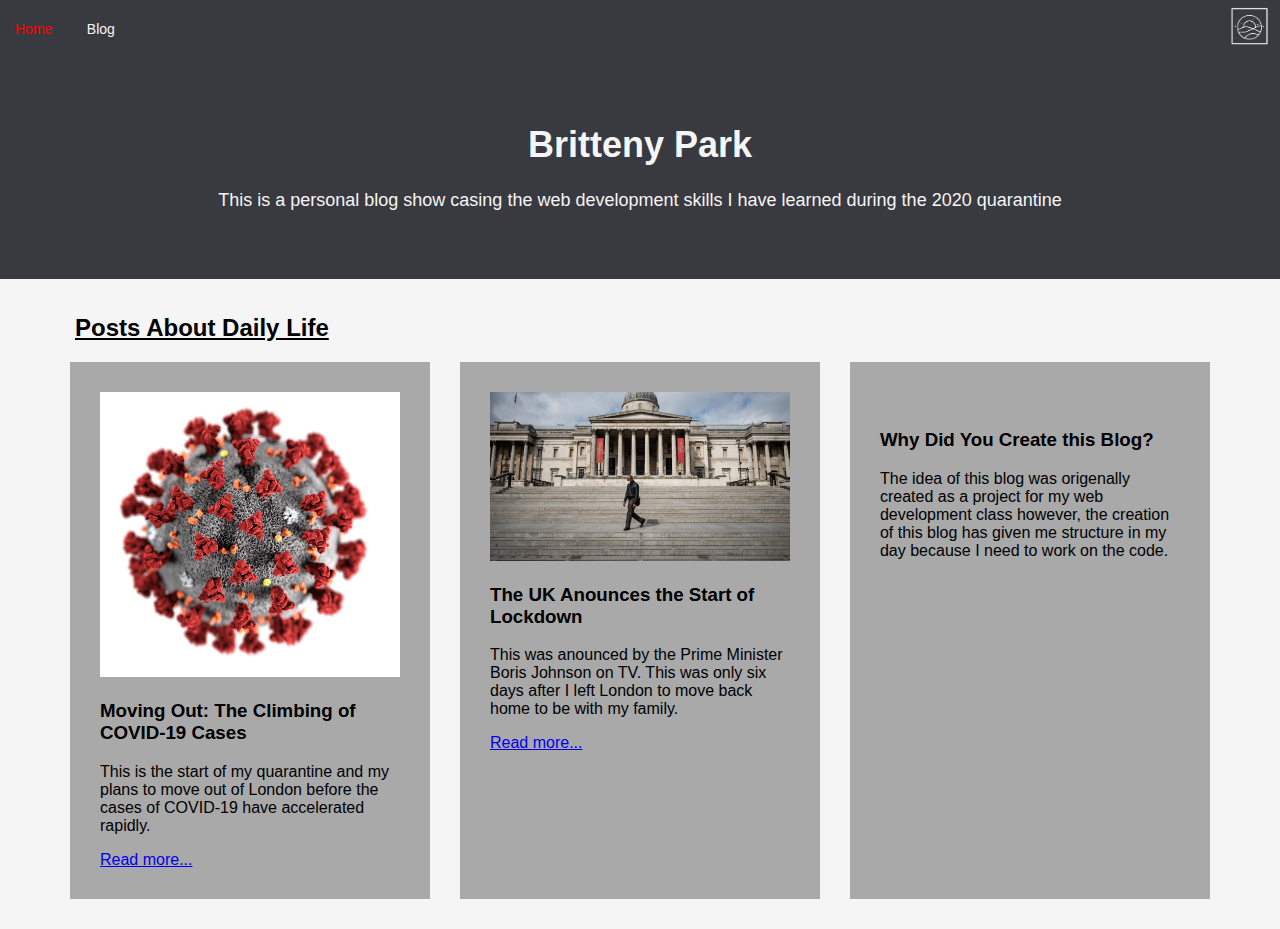
==== index.html @ 2559944c "Initial commit" ====
﻿<!DOCTYPE html>
<html lang="en" xmlns="http://www.w3.org/1999/xhtml">

<head>
    <meta charset="UTF-8">
    <meta name="viewport" content="width=device-width, initial-scale=1.0">
    <meta http-equiv="X-UA-Compatible" content="ie=edge">
    <title>Quarantine Blog</title>
    <link rel="stylesheet" href="main.css"/>
</head>

<body>
    <header>
        <div class="navbar">
            <!-- CHANGE the alt to something more descriptive: what does the logo signify? -->
            <!-- REMOVE the inline width and heigh and add them to your css -->
          <img src="./images/small_white_icon.png" alt="" class="logo">
            <nav>
                <ul>
                    <!-- add a class for active link and style it differently -->
                    <li><a href="index.html"  class="link-active">Home</a></li>
                    <li><a href="blog.html">Blog</a></li>
                    <!--
                    <li><a href="daliy life.html"> Daily Life</a></li>
                    <li><a href="personal development.html"> Personal Development</a></li>
                    <li><a href="profentional development.html"> Profentional Development</a></li>
                    <li><a href="about me.html"> About Me</a></li>
                    -->
                </ul>
            </nav> 
        </div>

        <!-- MOVE to the header -->
        <div class="welcome">
            <h1>Britteny Park</h1>
            <p>This is a personal blog show casing the web development skills I have learned during the 2020 quarantine</p>
        </div>
    </header>

    <main>
        <!-- USE section instead of article and add a class for styling -->
        <section class="blogs">
            <h2>Posts About Daily Life</h2>
            <!-- add a div for Flexbox styles -->

            <!-- USE div instead of article, because this element is only neceessary for styling purposes -->
            <!-- USE the same class of each to style them exactly the same way -->
            <!-- REMOVE the inline width and heigh and add them to your css -->
            <!-- ADD an alt tag for images: how would you describe the image to a blind person? -->
            <div class="day">
                <!-- USE the same class for images to style them exactly the same way -->
                <img class="day-img" src="./images/coronavirus.jpeg" alt="">

                <h3>Moving Out: The Climbing of COVID-19 Cases</h3>

                <p>
                    This is the start of my quarantine and my plans to move out 
                    of London before the cases of COVID-19 have accelerated rapidly.
                </p>

                <!-- ADD a link to the article page -->
                <a href="blog.html">Read more...</a>
            </div>


            <div class="day">
                <img class="day-img" src="./images/trafalgar_lockdown.jpg" alt="">

                <h3>The UK Anounces the Start of Lockdown</h3>

                <p>This was anounced by the Prime Minister Boris Johnson on TV. 
                    This was only six days after I left London to move back 
                    home to be with my family.
                </p>

                <!-- ADD a link to the article page -->
                <a href="blog.html">Read more...</a>
            </div>

            <div class="day">
                <!-- ADD an image for consistency -->
                <img class="day-img" src="https://placehold.it/400x300" alt="">

                <h3>Why Did You Create this Blog?</h3>

                <p>
                    The idea of this blog was origenally created as a project 
                    for my web development class however, the creation of this
                    blog has given me structure in my day because I need to work on the code.
                </p>

                <!-- ADD a link to the article page -->
                <a href="blog.html"Read more...</a>
            </div>
        </section>
    </main>
</body>

</html>
---- main.css ----
﻿/* ADD global reset to help you control your layout
with border-box - padding and borders are included 
in the width of an element, only margins are outside */
*,
*::before,
*::after {
    box-sizing: border-box;
}

body{
    /* font-family: Arial; 
    font-size: 14px; */
    font-family: Arial, Helvetica, sans-serif; /* include fallback fonts */
    font-size: 16px; /* use minimum of 16px for most of the content */
    font-weight: 300; 
    /* margin: 0 auto; */
    margin: 0; /* remove default margin */
    background: whitesmoke;
}

/* ADD relative position to the header element, 
because you can only use fixed positioning inside 
an element with a relative positioning */ 
header {
    position: relative;
}

.navbar {
    /* width: 50px;
    margin: 0 auto; 
    overflow: hidden; */
    position: fixed;
    top: 0; 
    width: 100%; 
    background: #393940; 
    z-index: 3; /* ADD to make sure the fixed navbar is the topmost element */
    padding: 6px 0 2px 0; /* ADD a bit of padding to the top and bottom */ 
}

.logo {
    float: right; 
    margin: 0;
    padding-right: 10px;
    width: 50px; /* add width here instead of inline */
}

/* target navbar class instead of the header element */ 
.navbar::after {
    content: '';
    display: table;
    clear: both;
}

/* add navbar class to these css selectors 
so that the styles only apply to the nav, 
ul and li elements inside the navbar class */

/* You may have other nav, ul or li elements 
on your site that you want to style differently */
.navbar nav {
    float: left;
}

.navbar nav ul {
    margin: 0;
    padding: 0;
    list-style: none;
}

.navbar nav li {
    display: inline-block;
    /* padding: 15px; */
}

.navbar nav a {
    display: block; /* make the link a block level element to add padding */
    padding: 15px; /* target the link instead of the list element - makes the clickable area bigger */
    color: whitesmoke;
    text-decoration: none;
    font-size: 14px;
}
.navbar nav a.link-active {
    /* ADD a style for an active link - maybe a different colour? */
    color: red;
}

.navbar nav a:hover,
.navbar nav a:active {
    /* ADD a hover and active state for links - maybe a different colour? */
    color: red;
}


.welcome {
    margin-top: 50px;
    padding: 50px;
    text-align: center;
    font-size: large;
    background: #393940;
    color: whitesmoke; 
}

/* ADD Flexbox styles to make your content responsive */
.blogs {
    display: flex;
    flex-wrap: wrap;
    max-width: 1200px; /* ADD maximum width for your content */
    margin: 0 auto; /* center the content on large screens */
}

/* add blogs class to this css selector, because you may have
other h2 elements that you want to style differently */
.blogs h2 {
    margin-top: 15px;
    padding-top: 20px;
    margin-left: 15px;
    padding-left: 20px;
    text-decoration: underline;
    width: 100%; /* for Flexbox - header will always be full width */
    /* font-size: 16px; */
    /* font-family: Arial; not needed as you have already set up Arial as your global font */
}

/*
.day1 {
    margin-bottom: 30px;
    margin-left: 30px;
    margin-right: 30px;
    padding: 30px;
    float: left;
    width: 40%;
    background-color: darkgray;
}

.supportpic {
    padding-left: 100px; 
}

.day2 {
    margin-bottom: 30px;
    margin-left: 30px;
    margin-right: 30px; 
    padding: 30px;
    float: right;
    width: 40%;
    background-color: darkgray;
}

.lockdown {
    padding-left: 30px;
}

.day3 {
    margin: 30px;
    padding: 30px;
    float: left;
    width: 40%;
    background-color: darkgray;
}
*/

/* use the same class for all as you're using the same styles for all */
.day {
    margin-bottom: 30px;
    margin-left: 30px;
    margin-right: 30px; 
    padding: 30px;
    background-color: darkgray;
}

.day-img {
    width: 100%; /* makes the width of the image the same as its container minus padding */
}

/* ADD media queries for different size screens */ 
@Media only screen and (min-width: 600px) {
    .day {
        /* for Flexbox - each day section will be half 
        the width of its parent on medium screens */
        width: calc((100% - 90px) / 2); /* 90px = both left margins + 30px space on the right side */
        margin-right: 0; /* REMOVE right margin as the images are side by side */
    }
}

@Media only screen and (min-width: 900px) {
    .day {
        /* for Flexbox - each day section will be third 
        the width of its parent on large screens */
        width: calc((100% - 120px) / 3); 
    }
}

/* PAGE 2 */
.blog {
    padding-top: 50px;
    max-width: 900px; /* ADD maximum width for your content */
    margin: 0 auto; /* center the content on large screens */
}

.blog::after {
    content: '';
    display: table;
    clear: both;
}


.blog img {
    max-width: 40%;
    float: right;
}

@Media only screen and (max-width: 600px) {
    .blog img {
        max-width: 100%;
    }
}
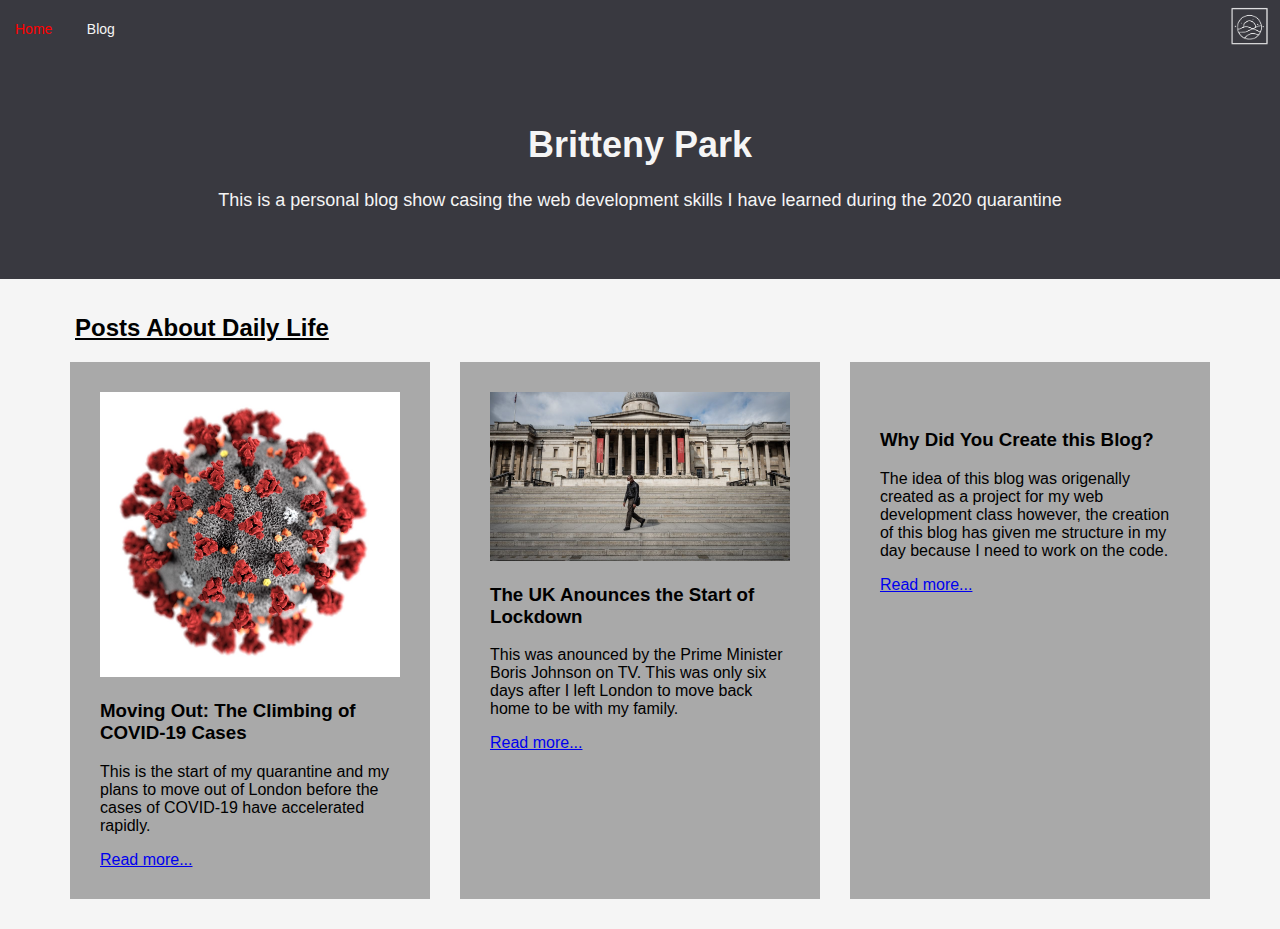
==== commit edf4a831: "Fix link" ====
--- a/index.html
+++ b/index.html
@@ -1,4 +1,4 @@
-﻿<!DOCTYPE html>
+<!DOCTYPE html>
 <html lang="en" xmlns="http://www.w3.org/1999/xhtml">
 
 <head>
@@ -13,24 +13,24 @@
     <header>
         <div class="navbar">
             <!-- CHANGE the alt to something more descriptive: what does the logo signify? -->
-            <!-- REMOVE the inline width and heigh and add them to your css -->
+            <!-- REMOVE the inline width and heigh and add styles to your css instead -->
           <img src="./images/small_white_icon.png" alt="" class="logo">
             <nav>
                 <ul>
                     <!-- add a class for active link and style it differently -->
-                    <li><a href="index.html"  class="link-active">Home</a></li>
+                    <li><a href="index.html" class="link-active">Home</a></li>
                     <li><a href="blog.html">Blog</a></li>
-                    <!--
-                    <li><a href="daliy life.html"> Daily Life</a></li>
-                    <li><a href="personal development.html"> Personal Development</a></li>
-                    <li><a href="profentional development.html"> Profentional Development</a></li>
-                    <li><a href="about me.html"> About Me</a></li>
+                    <!-- REMOVE the links for now - you can add them when the pages are ready
+                    <li><a href="daliy life.html">Daily Life</a></li>
+                    <li><a href="personal development.html">Personal Development</a></li>
+                    <li><a href="profentional development.html">Profentional Development</a></li>
+                    <li><a href="about me.html">About Me</a></li>
                     -->
                 </ul>
             </nav> 
         </div>
 
-        <!-- MOVE to the header -->
+        <!-- MOVE the welcome section to the header -->
         <div class="welcome">
             <h1>Britteny Park</h1>
             <p>This is a personal blog show casing the web development skills I have learned during the 2020 quarantine</p>
@@ -38,14 +38,12 @@
     </header>
 
     <main>
-        <!-- USE section instead of article and add a class for styling -->
+        <!-- USE section instead of an article element and add a class for styling -->
         <section class="blogs">
             <h2>Posts About Daily Life</h2>
-            <!-- add a div for Flexbox styles -->
-
             <!-- USE div instead of article, because this element is only neceessary for styling purposes -->
-            <!-- USE the same class of each to style them exactly the same way -->
-            <!-- REMOVE the inline width and heigh and add them to your css -->
+            <!-- USE the same class of each day to style them exactly the same way -->
+            <!-- REMOVE the inline width and heigh and add styles to your css -->
             <!-- ADD an alt tag for images: how would you describe the image to a blind person? -->
             <div class="day">
                 <!-- USE the same class for images to style them exactly the same way -->
@@ -58,10 +56,9 @@
                     of London before the cases of COVID-19 have accelerated rapidly.
                 </p>
 
-                <!-- ADD a link to the article page -->
+                <!-- ADD a link to the blog page -->
                 <a href="blog.html">Read more...</a>
             </div>
-
 
             <div class="day">
                 <img class="day-img" src="./images/trafalgar_lockdown.jpg" alt="">
@@ -73,7 +70,7 @@
                     home to be with my family.
                 </p>
 
-                <!-- ADD a link to the article page -->
+                <!-- ADD a link to the blog page -->
                 <a href="blog.html">Read more...</a>
             </div>
 
@@ -89,11 +86,11 @@
                     blog has given me structure in my day because I need to work on the code.
                 </p>
 
-                <!-- ADD a link to the article page -->
-                <a href="blog.html"Read more...</a>
+                <!-- ADD a link to the blog page -->
+                <a href="blog.html">Read more...</a>
             </div>
         </section>
     </main>
 </body>
 
-</html>+</html>
